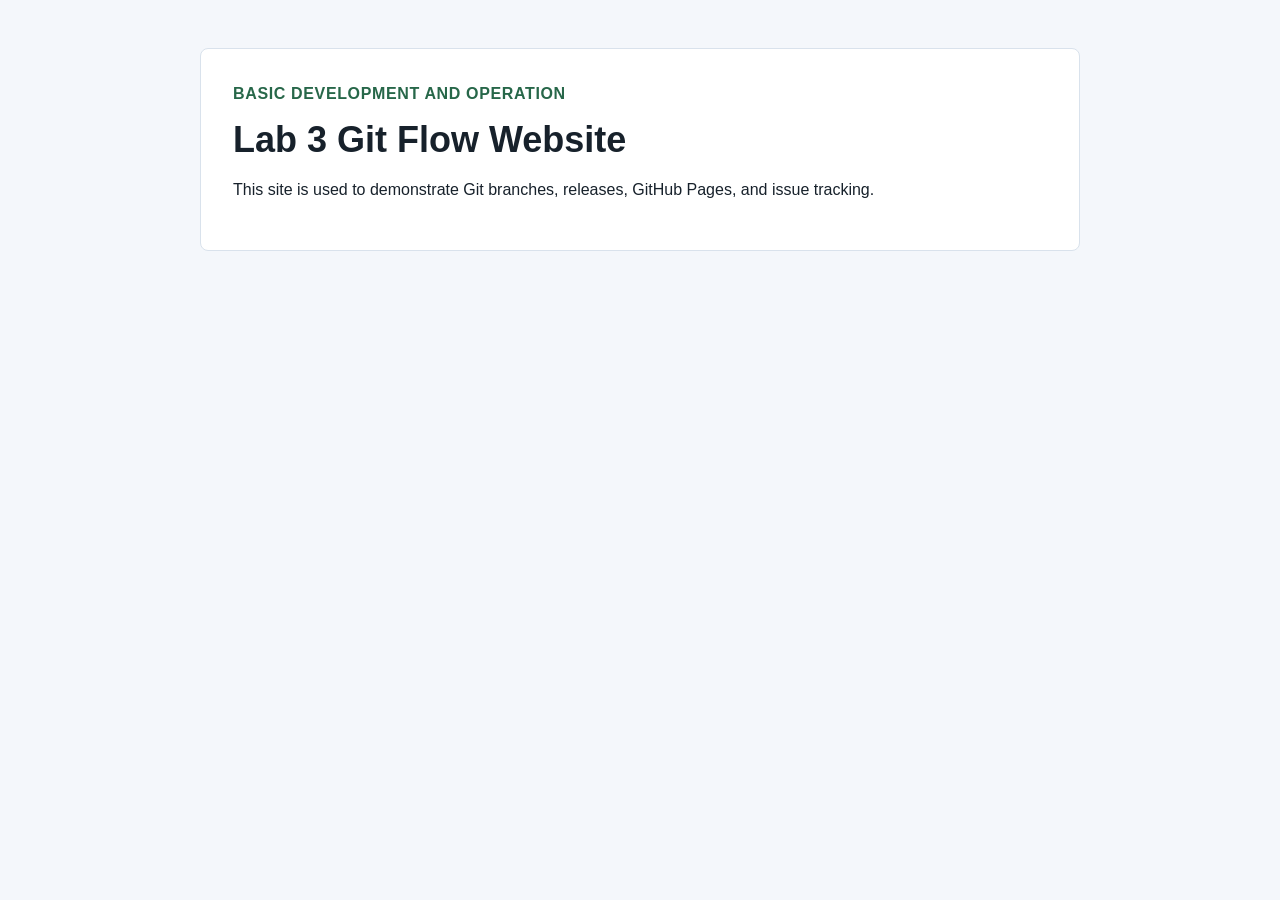
==== index.html @ 2ac655ad "Add initial index page" ====
<!doctype html>
<html lang="en">
<head>
  <meta charset="utf-8">
  <meta name="viewport" content="width=device-width, initial-scale=1">
  <title>Lab 3 Git Flow</title>
  <link rel="stylesheet" href="styles.css">
</head>
<body>
  <main class="page">
    <section class="hero">
      <p class="eyebrow">Basic Development and Operation</p>
      <h1>Lab 3 Git Flow Website</h1>
      <p>This site is used to demonstrate Git branches, releases, GitHub Pages, and issue tracking.</p>
    </section>
  </main>
</body>
</html>
---- styles.css ----
* {
  box-sizing: border-box;
}

body {
  margin: 0;
  font-family: Arial, Helvetica, sans-serif;
  color: #17212b;
  background: #f4f7fb;
}

.page {
  min-height: 100vh;
  padding: 48px 24px;
}

.hero,
.content {
  max-width: 880px;
  margin: 0 auto;
  background: #ffffff;
  border: 1px solid #d9e2ec;
  border-radius: 8px;
  padding: 32px;
}

.eyebrow {
  margin: 0 0 12px;
  color: #276749;
  font-weight: 700;
  text-transform: uppercase;
  letter-spacing: 0.04em;
}

h1 {
  margin: 0 0 16px;
  font-size: 36px;
}

h2 {
  margin-top: 28px;
}

p,
li {
  line-height: 1.6;
}

nav {
  display: flex;
  gap: 12px;
  flex-wrap: wrap;
  margin-top: 24px;
}

a {
  color: #1a5fb4;
  font-weight: 700;
}

.button {
  display: inline-block;
  padding: 10px 14px;
  border: 1px solid #9fb3c8;
  border-radius: 6px;
  text-decoration: none;
  background: #eef4fb;
}

.logo {
  width: 112px;
  height: auto;
}
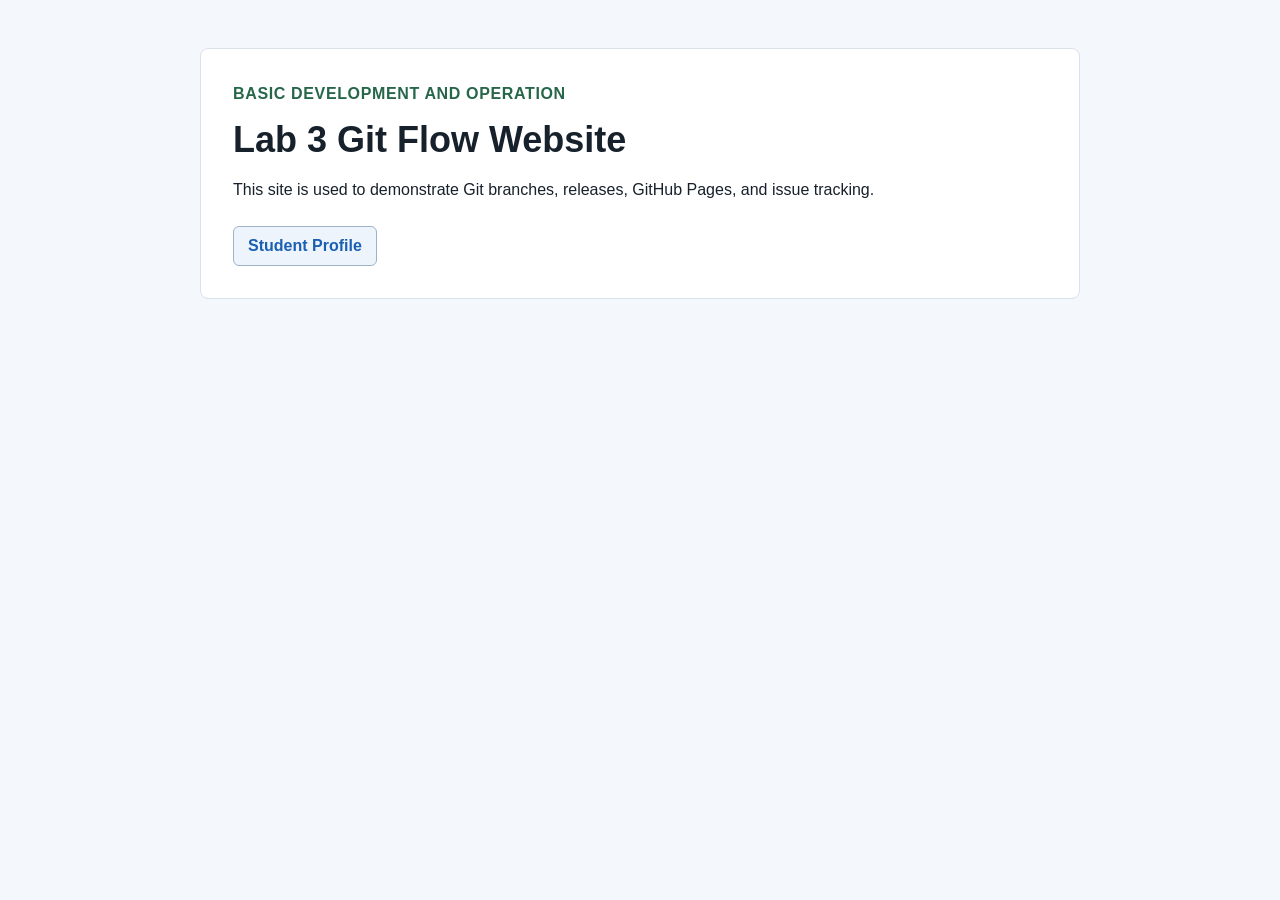
==== commit 55d94e20: "Add index link" ====
--- a/index.html
+++ b/index.html
@@ -12,6 +12,9 @@
       <p class="eyebrow">Basic Development and Operation</p>
       <h1>Lab 3 Git Flow Website</h1>
       <p>This site is used to demonstrate Git branches, releases, GitHub Pages, and issue tracking.</p>
+      <nav>
+        <a class="button" href="profile.html">Student Profile</a>
+      </nav>
     </section>
   </main>
 </body>
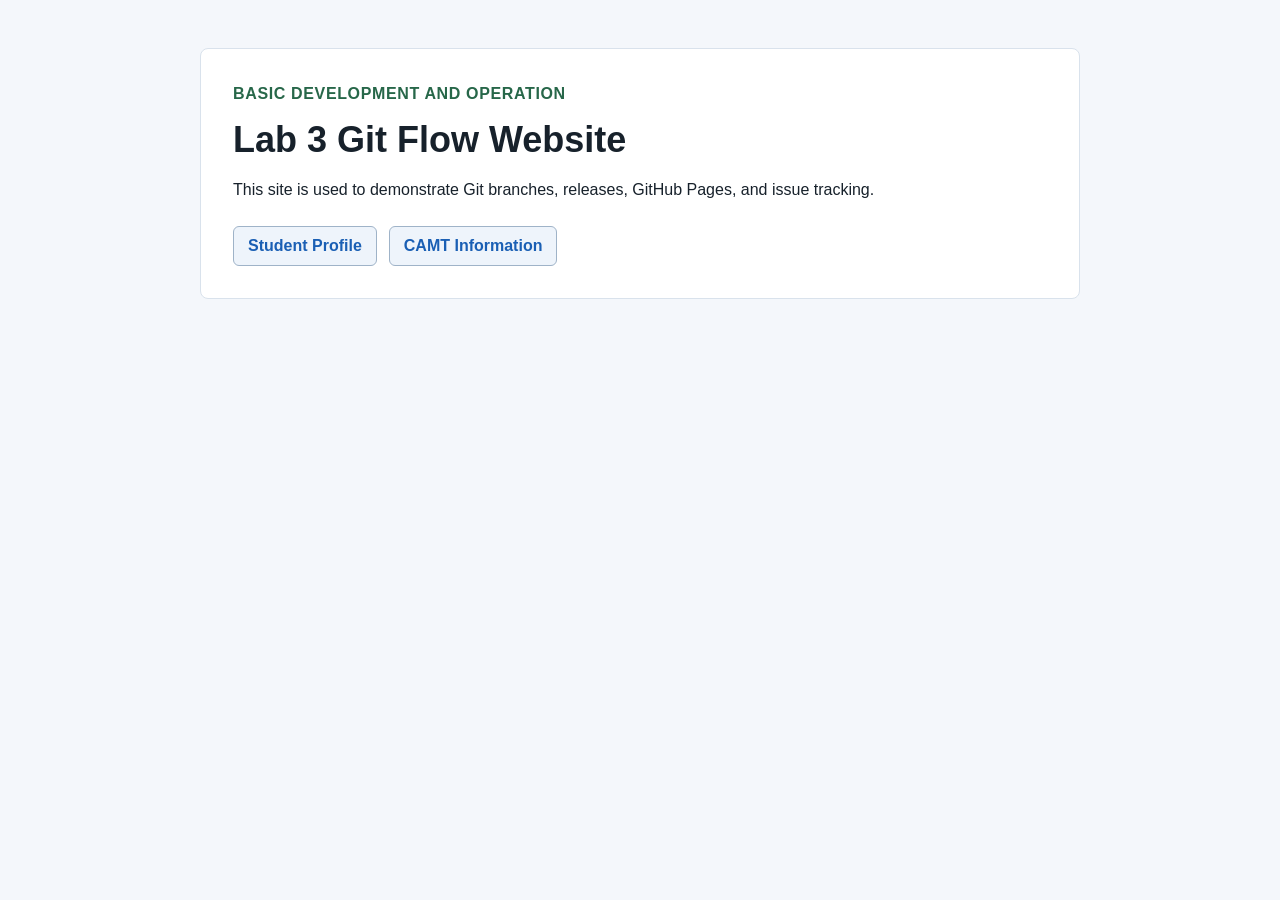
==== commit 26361f67: "Add CAMT information page" ====
--- a/index.html
+++ b/index.html
@@ -14,6 +14,7 @@
       <p>This site is used to demonstrate Git branches, releases, GitHub Pages, and issue tracking.</p>
       <nav>
         <a class="button" href="profile.html">Student Profile</a>
+        <a class="button" href="camt.html">CAMT Information</a>
       </nav>
     </section>
   </main>
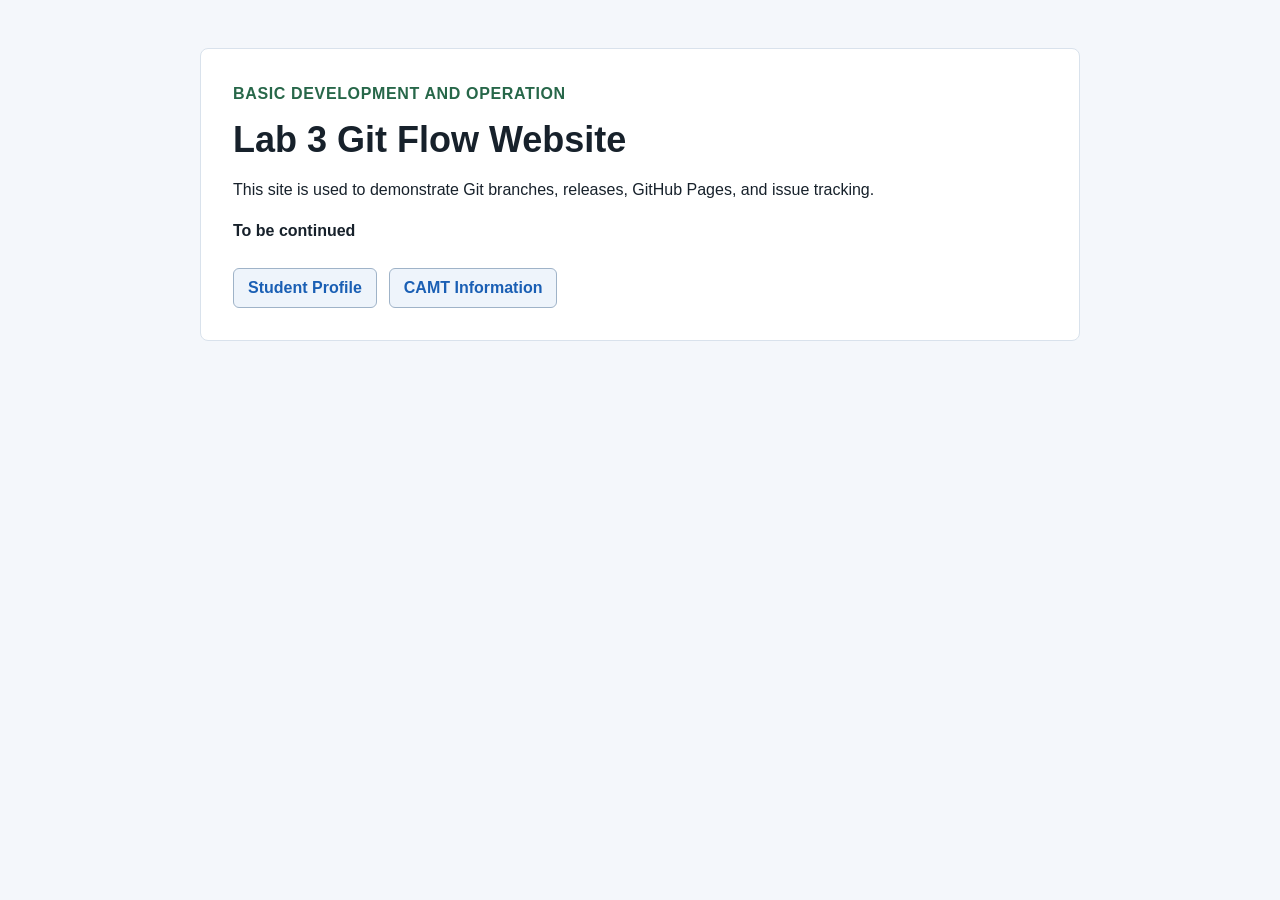
==== commit 20ecd590: "Prepare release version 0.1" ====
--- a/index.html
+++ b/index.html
@@ -12,6 +12,7 @@
       <p class="eyebrow">Basic Development and Operation</p>
       <h1>Lab 3 Git Flow Website</h1>
       <p>This site is used to demonstrate Git branches, releases, GitHub Pages, and issue tracking.</p>
+      <p><strong>To be continued</strong></p>
       <nav>
         <a class="button" href="profile.html">Student Profile</a>
         <a class="button" href="camt.html">CAMT Information</a>
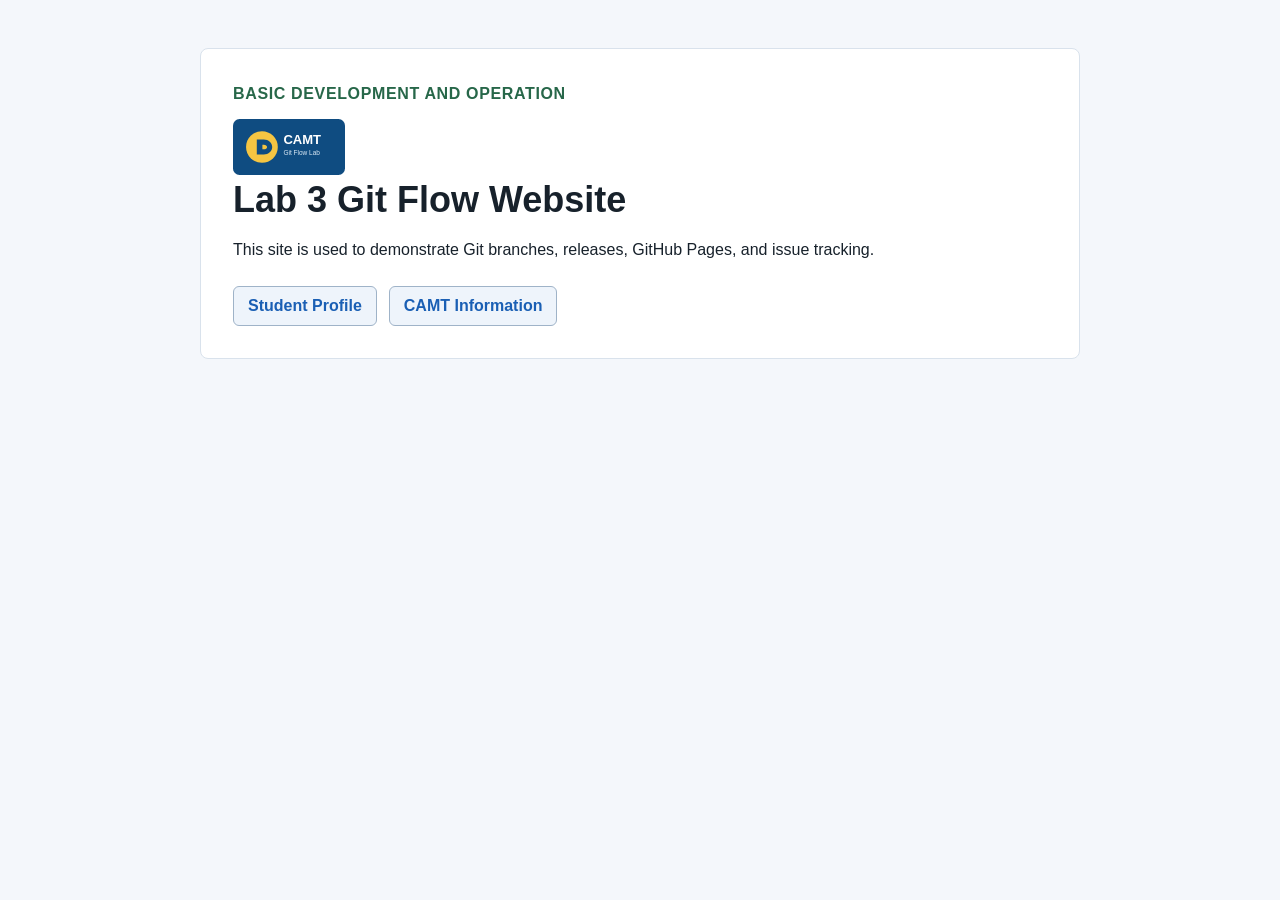
==== commit a8259965: "Merge release version 0.2 into development" ====
--- a/index.html
+++ b/index.html
@@ -10,9 +10,9 @@
   <main class="page">
     <section class="hero">
       <p class="eyebrow">Basic Development and Operation</p>
+      <img class="logo" src="assets/camt-logo.svg" alt="CAMT Git Flow Lab logo">
       <h1>Lab 3 Git Flow Website</h1>
       <p>This site is used to demonstrate Git branches, releases, GitHub Pages, and issue tracking.</p>
-      <p><strong>To be continued</strong></p>
       <nav>
         <a class="button" href="profile.html">Student Profile</a>
         <a class="button" href="camt.html">CAMT Information</a>
